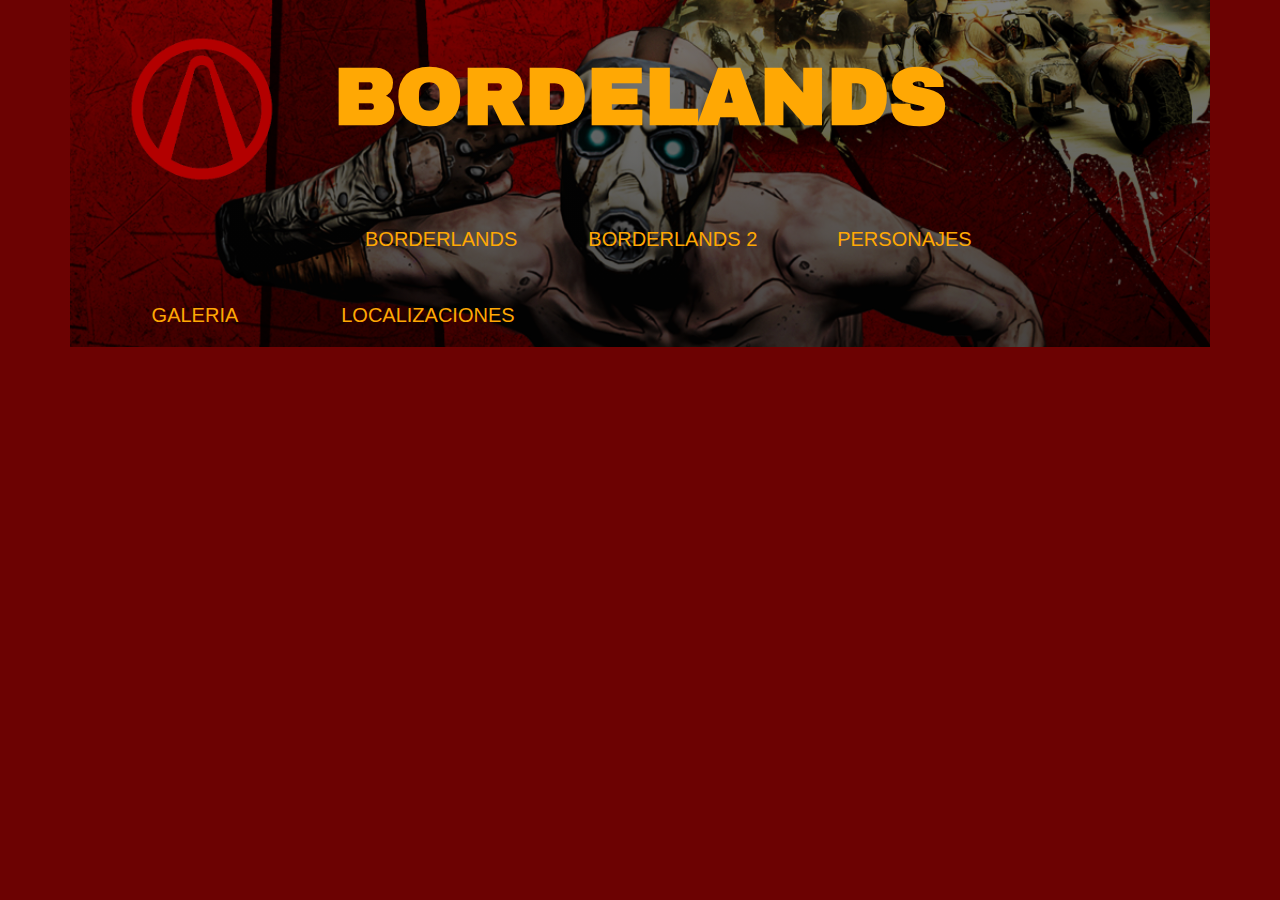
==== borderlands photo gallery/index.html @ abb52c44 "created new folder for exercice 2" ====
<!DOCTYPE html>
<html lang="es">

<head>
    <link rel="stylesheet" type="text/css" href="vendors/css/normalize.css">
    <link rel="stylesheet" type="text/css" href="vendors/css/grid.css">
    <link rel="stylesheet" type="text/css" href="vendors/css/ionicons.min.css">
    <link href="https://fonts.googleapis.com/css?family=Archivo+Black" rel="stylesheet">
    <link rel="stylesheet" type="text/css" href="resources/css/style.css">
    <title>Borderlands Fanpage</title>
</head>

<body>
    <header>
        <div class="row cabecera">
            <img src="contents/borderlands-logo.png" alt="Logo Borderlands">
            <h1>BORDELANDS</h1>
            <nav>
                <div class="menu-cabecera">
                    <div class="col span-1-of-5">
                        <li><a href="#">Borderlands</a> </li>
                    </div>
                    <div class="col span-1-of-5">
                        <li><a href="#">Borderlands 2</a> </li>
                    </div>
                    <div class="col span-1-of-5">
                        <li><a href="#">Personajes</a> </li>
                    </div>
                    <div class="col span-1-of-5">
                        <li><a href="#">Galeria</a> </li>
                    </div>
                    <div class="col span-1-of-5">
                        <li><a href="#">Localizaciones</a> </li>
                    </div>
                </div>
            </nav>

        </div>

    </header>

    <section class="row seccion-personajes">
        
    </section>
</body>

</html>
<!--

-->
---- borderlands photo gallery/vendors/css/grid.css ----
/*  SECTIONS  ============================================================================= */

.section {
	clear: both;
	padding: 0px;
	margin: 0px;
}

/*  GROUPING  ============================================================================= */

.row {
    zoom: 1; /* For IE 6/7 (trigger hasLayout) */
}

.row:before,
.row:after {
    content:"";
    display:table;
}
.row:after {
    clear:both;
}

/*  GRID COLUMN SETUP   ==================================================================== */

.col {
	display: block;
	float:left;
	margin: 1% 0 1% 1.6%;
}

.col:first-child { margin-left: 0; } /* all browsers except IE6 and lower */


/*  REMOVE MARGINS AS ALL GO FULL WIDTH AT 480 PIXELS */

@media only screen and (max-width: 480px) {
	.col { 
		/*margin: 1% 0 1% 0%;*/
        margin: 0;
	}
}


/*  GRID OF TWO   ============================================================================= */


.span-2-of-2 {
	width: 100%;
}

.span-1-of-2 {
	width: 49.2%;
}

/*  GO FULL WIDTH AT LESS THAN 480 PIXELS */

@media only screen and (max-width: 480px) {
	.span-2-of-2 {
		width: 100%; 
	}
	.span-1-of-2 {
		width: 100%; 
	}
}


/*  GRID OF THREE   ============================================================================= */

	
.span-3-of-3 {
	width: 100%; 
}

.span-2-of-3 {
	width: 66.13%; 
}

.span-1-of-3 {
	width: 32.26%; 
}


/*  GO FULL WIDTH AT LESS THAN 480 PIXELS */

@media only screen and (max-width: 480px) {
	.span-3-of-3 {
		width: 100%; 
	}
	.span-2-of-3 {
		width: 100%; 
	}
	.span-1-of-3 {
		width: 100%;
	}
}

/*  GRID OF FOUR   ============================================================================= */

	
.span-4-of-4 {
	width: 100%; 
}

.span-3-of-4 {
	width: 74.6%; 
}

.span-2-of-4 {
	width: 49.2%; 
}

.span-1-of-4 {
	width: 23.8%; 
}


/*  GO FULL WIDTH AT LESS THAN 480 PIXELS */

@media only screen and (max-width: 480px) {
	.span-4-of-4 {
		width: 100%; 
	}
	.span-3-of-4 {
		width: 100%; 
	}
	.span-2-of-4 {
		width: 100%; 
	}
	.span-1-of-4 {
		width: 100%; 
	}
}


/*  GRID OF FIVE   ============================================================================= */

	
.span-5-of-5 {
	width: 100%;
}

.span-4-of-5 {
  	width: 79.68%; 
}

.span-3-of-5 {
  	width: 59.36%; 
}

.span-2-of-5 {
  	width: 39.04%;
}

.span-1-of-5 {
  	width: 18.72%;
}


/*  GO FULL WIDTH AT LESS THAN 480 PIXELS */

@media only screen and (max-width: 480px) {
	.span-5-of-5 {
		width: 100%; 
	}
	.span-4-of-5 {
		width: 100%; 
	}
	.span-3-of-5 {
		width: 100%; 
	}
	.span-2-of-5 {
		width: 100%; 
	}
	.span-1-of-5 {
		width: 100%; 
	}
}


/*  GRID OF SIX   ============================================================================= */


.span-6-of-6 {
	width: 100%;
}

.span-5-of-6 {
  	width: 83.06%;
}

.span-4-of-6 {
  	width: 66.13%;
}

.span-3-of-6 {
  	width: 49.2%;
}

.span-2-of-6 {
  	width: 32.26%;
}

.span-1-of-6 {
  	width: 15.33%;
}


/*  GO FULL WIDTH AT LESS THAN 480 PIXELS */

@media only screen and (max-width: 480px) {
	.span-6-of-6 {
		width: 100%; 
	}
	.span-5-of-6 {
		width: 100%; 
	}
	.span-4-of-6 {
		width: 100%; 
	}
	.span-3-of-6 {
		width: 100%; 
	}
	.span-2-of-6 {
		width: 100%; 
	}
	.span-1-of-6 {
		width: 100%; 
	}
}



/*  GRID OF SEVEN   ============================================================================= */


.span-7-of-7 {
	width: 100%;
}

.span-6-of-7 {
	width: 85.48%;
}

.span-5-of-7 {
  	width: 70.97%;
}

.span-4-of-7 {
  	width: 56.45%;
}

.span-3-of-7 {
  	width: 41.94%;
}

.span-2-of-7 {
  	width: 27.42%;
}

.span-1-of-7 {
  	width: 12.91%;
}


/*  GO FULL WIDTH AT LESS THAN 480 PIXELS */

@media only screen and (max-width: 480px) {
	.span-7-of-7 {
		width: 100%; 
	}
	.span-6-of-7 {
		width: 100%; 
	}
	.span-5-of-7 {
		width: 100%; 
	}
	.span-4-of-7 {
		width: 100%; 
	}
	.span-3-of-7 {
		width: 100%; 
	}
	.span-2-of-7 {
		width: 100%; 
	}
	.span-1-of-7 {
		width: 100%; 
	}
}


/*  GRID OF EIGHT   ============================================================================= */

	
.span-8-of-8 {
	width: 100%;
}

.span-7-of-8 {
	width: 87.3%; 
}

.span-6-of-8 {
	width: 74.6%; 
}

.span-5-of-8 {
	width: 61.9%; 
}

.span-4-of-8 {
	width: 49.2%; 
}

.span-3-of-8 {
	width: 36.5%;
}

.span-2-of-8 {
	width: 23.8%; 
}

.span-1-of-8 {
	width: 11.1%; 
}


/*  GO FULL WIDTH AT LESS THAN 480 PIXELS */

@media only screen and (max-width: 480px) {
	.span-8-of-8 {
		width: 100%; 
	}
	.span-7-of-8 {
		width: 100%; 
	}
	.span-6-of-8 {
		width: 100%; 
	}
	.span-5-of-8 {
		width: 100%; 
	}
	.span-4-of-8 {
		width: 100%; 
	}
	.span-3-of-8 {
		width: 100%; 
	}
	.span-2-of-8 {
		width: 100%; 
	}
	.span-1-of-8 {
		width: 100%; 
	}
}


/*  GRID OF NINE   ============================================================================= */


.span-9-of-9 {
	width: 100%;
}

.span-8-of-9 {
	width: 88.71%;
}

.span-7-of-9 {
	width: 77.42%; 
}

.span-6-of-9 {
	width: 66.13%; 
}

.span-5-of-9 {
	width: 54.84%; 
}

.span-4-of-9 {
	width: 43.55%; 
}

.span-3-of-9 {
	width: 32.26%;
}

.span-2-of-9 {
	width: 20.97%; 
}

.span-1-of-9 {
	width: 9.68%; 
}


/*  GO FULL WIDTH AT LESS THAN 480 PIXELS */

@media only screen and (max-width: 480px) {
	.span-9-of-9 {
		width: 100%; 
	}
	.span-8-of-9 {
		width: 100%; 
	}
	.span-7-of-9 {
		width: 100%; 
	}
	.span-6-of-9 {
		width: 100%; 
	}
	.span-5-of-9 {
		width: 100%; 
	}
	.span-4-of-9 {
		width: 100%; 
	}
	.span-3-of-9 {
		width: 100%; 
	}
	.span-2-of-9 {
		width: 100%; 
	}
	.span-1-of-9 {
		width: 100%; 
	}
}


/*  GRID OF TEN   ============================================================================= */


.span-10-of-10 {
	width: 100%;
}

.span-9-of-10 {
	width: 89.84%;
}

.span-8-of-10 {
	width: 79.68%;
}

.span-7-of-10 {
	width: 69.52%; 
}

.span-6-of-10 {
	width: 59.36%; 
}

.span-5-of-10 {
	width: 49.2%; 
}

.span-4-of-10 {
	width: 39.04%; 
}

.span-3-of-10 {
	width: 28.88%;
}

.span-2-of-10 {
	width: 18.72%; 
}

.span-1-of-10 {
	width: 8.56%; 
}


/*  GO FULL WIDTH AT LESS THAN 480 PIXELS */

@media only screen and (max-width: 480px) {
	.span-10-of-10 {
		width: 100%; 
	}
	.span-9-of-10 {
		width: 100%; 
	}
	.span-8-of-10 {
		width: 100%; 
	}
	.span-7-of-10 {
		width: 100%; 
	}
	.span-6-of-10 {
		width: 100%; 
	}
	.span-5-of-10 {
		width: 100%; 
	}
	.span-4-of-10 {
		width: 100%; 
	}
	.span-3-of-10 {
		width: 100%; 
	}
	.span-2-of-10 {
		width: 100%; 
	}
	.span-1-of-10 {
		width: 100%; 
	}
}


/*  GRID OF ELEVEN   ============================================================================= */

.span-11-of-11 {
	width: 100%;
}

.span-10-of-11 {
	width: 90.76%;
}

.span-9-of-11 {
	width: 81.52%;
}

.span-8-of-11 {
	width: 72.29%;
}

.span-7-of-11 {
	width: 63.05%; 
}

.span-6-of-11 {
	width: 53.81%; 
}

.span-5-of-11 {
	width: 44.58%; 
}

.span-4-of-11 {
	width: 35.34%; 
}

.span-3-of-11 {
	width: 26.1%;
}

.span-2-of-11 {
	width: 16.87%; 
}

.span-1-of-11 {
	width: 7.63%; 
}


/*  GO FULL WIDTH AT LESS THAN 480 PIXELS */

@media only screen and (max-width: 480px) {
	.span-11-of-11 {
		width: 100%; 
	}
	.span-10-of-11 {
		width: 100%; 
	}
	.span-9-of-11 {
		width: 100%; 
	}
	.span-8-of-11 {
		width: 100%; 
	}
	.span-7-of-11 {
		width: 100%; 
	}
	.span-6-of-11 {
		width: 100%; 
	}
	.span-5-of-11 {
		width: 100%; 
	}
	.span-4-of-11 {
		width: 100%; 
	}
	.span-3-of-11 {
		width: 100%; 
	}
	.span-2-of-11 {
		width: 100%; 
	}
	.span-1-of-11 {
		width: 100%; 
	}
}


/*  GRID OF TWELVE   ============================================================================= */

.span-12-of-12 {
	width: 100%;
}

.span-11-of-12 {
	width: 91.53%;
}

.span-10-of-12 {
	width: 83.06%;
}

.span-9-of-12 {
	width: 74.6%;
}

.span-8-of-12 {
	width: 66.13%;
}

.span-7-of-12 {
	width: 57.66%; 
}

.span-6-of-12 {
	width: 49.2%; 
}

.span-5-of-12 {
	width: 40.73%; 
}

.span-4-of-12 {
	width: 32.26%; 
}

.span-3-of-12 {
	width: 23.8%;
}

.span-2-of-12 {
	width: 15.33%; 
}

.span-1-of-12 {
	width: 6.86%; 
}


/*  GO FULL WIDTH AT LESS THAN 480 PIXELS */

@media only screen and (max-width: 480px) {
	.span-12-of-12 {
		width: 100%; 
	}
	.span-11-of-12 {
		width: 100%; 
	}
	.span-10-of-12 {
		width: 100%; 
	}
	.span-9-of-12 {
		width: 100%; 
	}
	.span-8-of-12 {
		width: 100%; 
	}
	.span-7-of-12 {
		width: 100%; 
	}
	.span-6-of-12 {
		width: 100%; 
	}
	.span-5-of-12 {
		width: 100%; 
	}
	.span-4-of-12 {
		width: 100%; 
	}
	.span-3-of-12 {
		width: 100%; 
	}
	.span-2-of-12 {
		width: 100%; 
	}
	.span-1-of-12 {
		width: 100%; 
	}
}
---- borderlands photo gallery/resources/css/style.css ----
/*Set up basico*/

*{
    margin: 0;
    padding: 0;
    box-sizing: border-box;
}

html{
    background-color: #6c0202;
    color: #555;
    font-family: 'Lato', 'Arial', sans-serif;
    font-size: 20px;
    font-weight: 300;
    text-rendering: optimizeLegibility;
}
.clearfix{
    zoom: 1;
}
.clearfix:after{
    display: block;
    content: '.';
    clear: both;
    height: 0;
    visibility: hidden;
    
}
/*Reusable*/
.row {
    max-width: 1140px;
    margin: auto;
}
.box {
    padding: 1%;
}
/*Header*/
.cabecera {
    font-size: 200%;
    text-align: left;
    background-image:  linear-gradient(rgba(0, 0, 0, 0.5), rgba(0, 0, 0, 0.7)), url(img/fondo-cabecera.jpg);
    background-position: top;
    background-size: cover;
    
}

.cabecera img{
    float: left;
    height: 150px;
    width: auto;
    margin: 3% 5% 3% 5%;
}
/*menu*/
.cabecera li{
    display: block;
    margin: 2% 10% 2% 10%;
    text-align: center;
    
    
}

.cabecera li a:link,
.cabecera li a:visited {
    text-decoration: none;
    text-transform: uppercase;
    font-size: 50%;
    color: #ffa804;
    border-bottom: 2px solid transparent;
    transition: border-bottom 0.2s;
    padding: 8px 0;
}

.cabecera li a:hover,
.cabecera li a:active {
    border-bottom: 2px solid #6c0202;
}
/*Letras*/
h1 {
    font-family: 'Archivo Black', sans-serif;
    font-size: 200%;
    color: #ffa804;
}

h2{
    font-size: 70%;
    
}
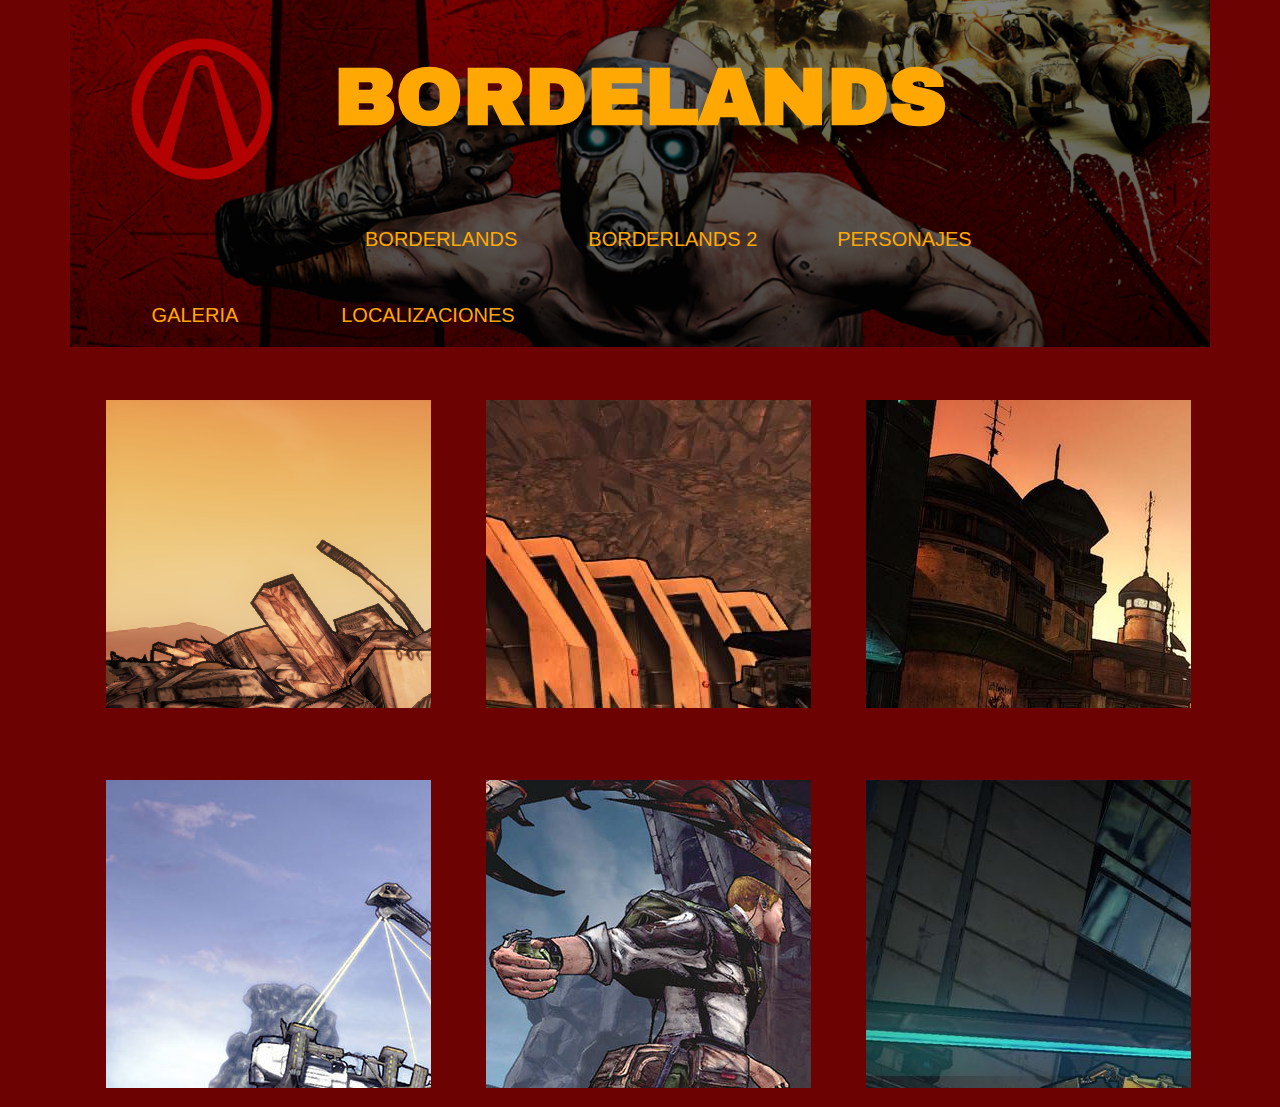
==== commit c2a53a7f: "added boxes with photos" ====
--- a/borderlands photo gallery/index.html
+++ b/borderlands photo gallery/index.html
@@ -12,8 +12,7 @@
 
 <body>
     <header>
-        <div class="row cabecera">
-            <img src="contents/borderlands-logo.png" alt="Logo Borderlands">
+        <div class="row cabecera"> <img src="contents/borderlands-logo.png" alt="Logo Borderlands">
             <h1>BORDELANDS</h1>
             <nav>
                 <div class="menu-cabecera">
@@ -34,12 +33,39 @@
                     </div>
                 </div>
             </nav>
-
         </div>
-
     </header>
-
-    <section class="row seccion-personajes">
+    <section class="row seccion-fotos">
+        <div class="pbox">
+            <div class="content"> 
+            <img src="contents/pg_1.png">
+            </div>
+        </div>
+        <div class="pbox">
+            <div class="content"> 
+            <img src="contents/pg_2.jpg">
+            </div>
+        </div>
+        <div class="pbox">
+            <div class="content"> 
+            <img src="contents/pg_3.jpg">
+            </div>
+        </div>
+        <div class="pbox">
+            <div class="content"> 
+            <img src="contents/pg_4.jpg">
+            </div>
+        </div>
+        <div class="pbox">
+            <div class="content"> 
+            <img src="contents/pg_5.jpg">
+            </div>
+        </div>
+        <div class="pbox">
+            <div class="content"> 
+            <img src="contents/pg_6.jpg">
+            </div>
+        </div>
         
     </section>
 </body>
--- a/borderlands photo gallery/resources/css/style.css
+++ b/borderlands photo gallery/resources/css/style.css
@@ -1,5 +1,10 @@
 /*Set up basico*/
-
+.content {
+    position:absolute;
+    height:80%; /* = 100% - 2*10% padding */
+    width:90%; /* = 100% - 2*5% padding */
+    padding: 10% 5%;
+}
 *{
     margin: 0;
     padding: 0;
@@ -84,3 +89,11 @@
     font-size: 70%;
     
 }
+.pbox {
+    float:left;
+    position: relative;
+    width: 30%;
+    padding-bottom: 30%; /* = width for a 1:1 aspect ratio */
+    margin:1.66%;
+    overflow:hidden;
+}
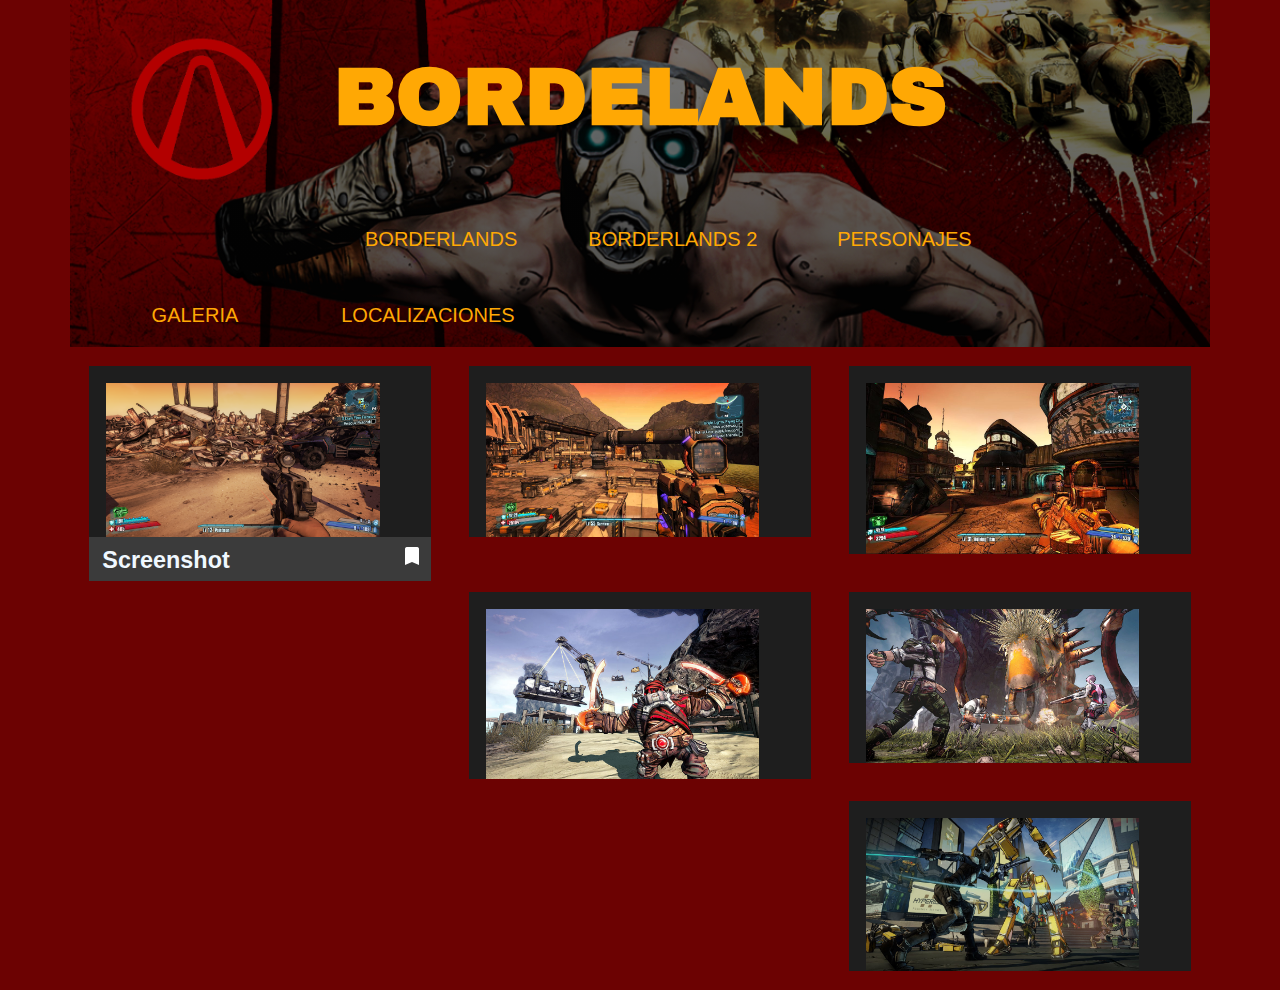
==== commit ee6faf72: "making the boxes and footers (footers unfinished)" ====
--- a/borderlands photo gallery/index.html
+++ b/borderlands photo gallery/index.html
@@ -37,34 +37,26 @@
     </header>
     <section class="row seccion-fotos">
         <div class="pbox">
-            <div class="content"> 
-            <img src="contents/pg_1.png">
+            <div class="photo"> <img class="rs" src="contents/pg_1.png"> </div>
+            <div class="pfooter">
+                <div class="ptittle"><h3>Screenshot</h3></div>
+                <div class="picon"> <img src="resources/img/ic_bookmark_white_24dp_1x.png"></div>
             </div>
         </div>
         <div class="pbox">
-            <div class="content"> 
-            <img src="contents/pg_2.jpg">
-            </div>
+            <div class="photo"> <img class="rs" src="contents/pg_2.jpg"> </div>
         </div>
         <div class="pbox">
-            <div class="content"> 
-            <img src="contents/pg_3.jpg">
-            </div>
+            <div class="photo"> <img class="rs" src="contents/pg_3.jpg"> </div>
         </div>
         <div class="pbox">
-            <div class="content"> 
-            <img src="contents/pg_4.jpg">
-            </div>
+            <div class="photo"> <img class="rs" src="contents/pg_4.jpg"> </div>
         </div>
         <div class="pbox">
-            <div class="content"> 
-            <img src="contents/pg_5.jpg">
-            </div>
+            <div class="photo"> <img class="rs" src="contents/pg_5.jpg"> </div>
         </div>
         <div class="pbox">
-            <div class="content"> 
-            <img src="contents/pg_6.jpg">
-            </div>
+            <div class="photo"> <img class="rs" src="contents/pg_6.jpg"> </div>
         </div>
         
     </section>
--- a/borderlands photo gallery/resources/css/style.css
+++ b/borderlands photo gallery/resources/css/style.css
@@ -1,10 +1,55 @@
 /*Set up basico*/
-.content {
-    position:absolute;
-    height:80%; /* = 100% - 2*10% padding */
+.pfooter{
+    position: relative;
+    float: left;
+    padding:2%;
+    width: 100%;
+    background-color: rgba(255, 255, 255, 0.13);
+}
+.ptittle{
+    position: relative;
+    float: left;
+    padding-top: 1%;
+    padding-left: 2%;
+    padding-right: 2%;
+    color:aliceblue;
+}
+.picon{
+    position: relative;
+    float: right;
+}
+.pbox {
+    float:left;
+    position: relative;
+    width: 30%;
+    padding-bottom : 0%; /* = width for a 1:1 aspect ratio */
+    margin:1.66%;
+    background-color:#1E1E1E;
+}
+
+.photo {
+    position:relative;
+    height:90%; /* = 100% - 2*5% padding */
     width:90%; /* = 100% - 2*5% padding */
-    padding: 10% 5%;
+    padding: 5%;
+    
 }
+
+/*  For responsive images */
+
+.photo .rs{
+    position: relative;
+    float: left;
+    width:auto;
+    height:auto;
+    max-height:90%;
+    max-width:100%;
+}
+.ptext{
+    font-weight:9;
+    font-size:24px;
+}
+/*******************************/
 *{
     margin: 0;
     padding: 0;
@@ -89,11 +134,3 @@
     font-size: 70%;
     
 }
-.pbox {
-    float:left;
-    position: relative;
-    width: 30%;
-    padding-bottom: 30%; /* = width for a 1:1 aspect ratio */
-    margin:1.66%;
-    overflow:hidden;
-}
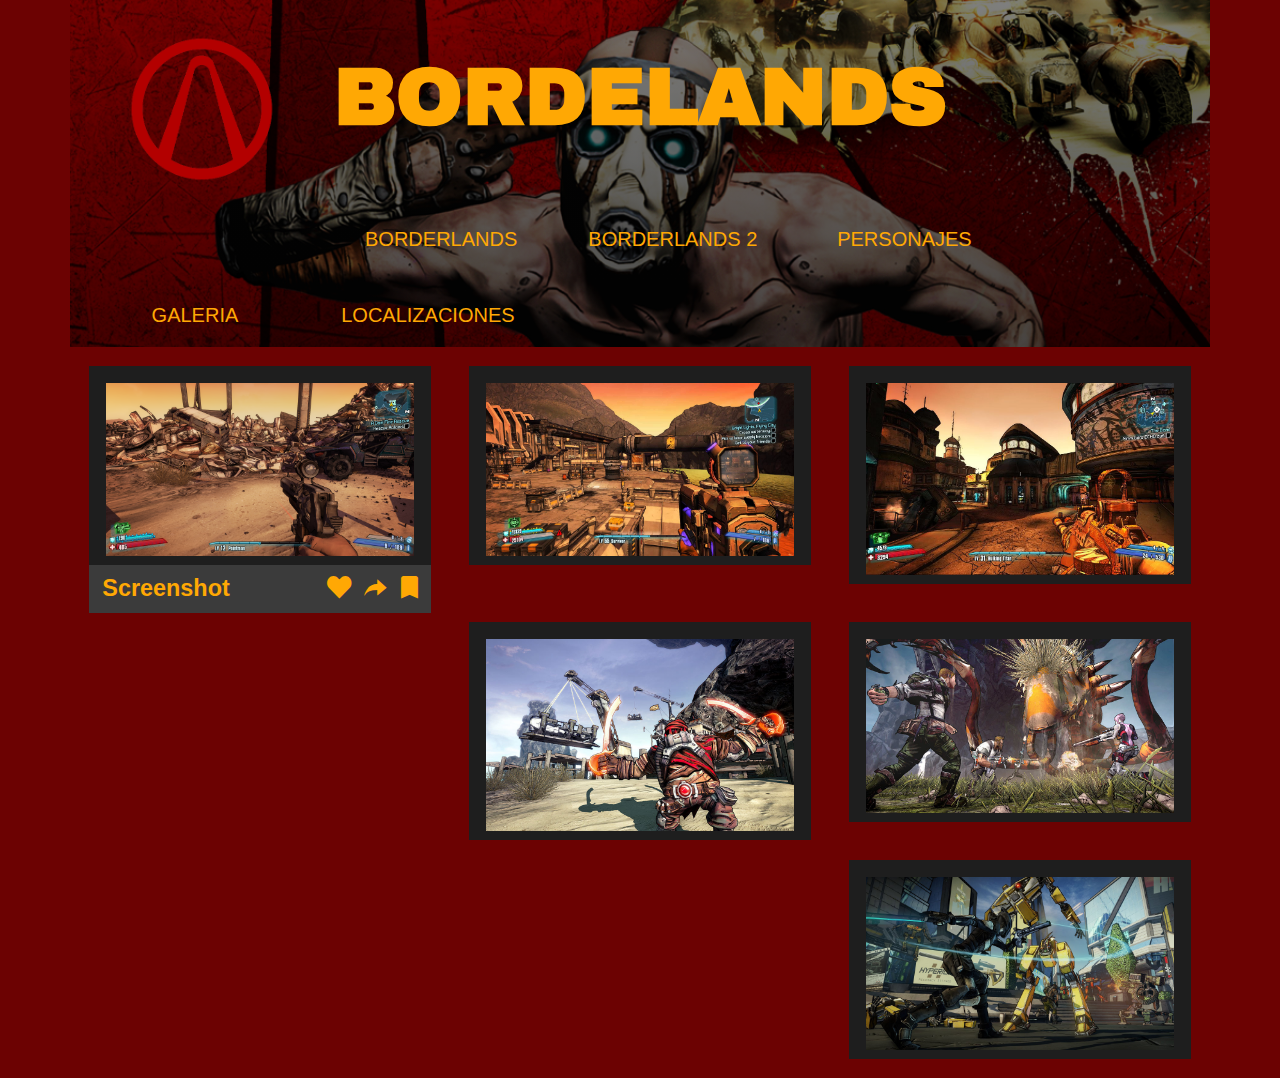
==== commit ee3a7828: "icons added to photo footer" ====
--- a/borderlands photo gallery/index.html
+++ b/borderlands photo gallery/index.html
@@ -4,7 +4,7 @@
 <head>
     <link rel="stylesheet" type="text/css" href="vendors/css/normalize.css">
     <link rel="stylesheet" type="text/css" href="vendors/css/grid.css">
-    <link rel="stylesheet" type="text/css" href="vendors/css/ionicons.min.css">
+    <link rel="stylesheet" type="text/css" href="vendors/css/ionicons.css">
     <link href="https://fonts.googleapis.com/css?family=Archivo+Black" rel="stylesheet">
     <link rel="stylesheet" type="text/css" href="resources/css/style.css">
     <title>Borderlands Fanpage</title>
@@ -40,7 +40,9 @@
             <div class="photo"> <img class="rs" src="contents/pg_1.png"> </div>
             <div class="pfooter">
                 <div class="ptittle"><h3>Screenshot</h3></div>
-                <div class="picon"> <img src="resources/img/ic_bookmark_white_24dp_1x.png"></div>
+                <div class="picon"> <i class="ion-android-bookmark"></i></div>
+                <div class="picon"> <i class="ion-forward"></i></div>
+                <div class="picon"> <i class="ion-heart"></i></div>
             </div>
         </div>
         <div class="pbox">
--- a/borderlands photo gallery/resources/css/style.css
+++ b/borderlands photo gallery/resources/css/style.css
@@ -12,11 +12,15 @@
     padding-top: 1%;
     padding-left: 2%;
     padding-right: 2%;
-    color:aliceblue;
+    color:#ffa804;
 }
 .picon{
     position: relative;
     float: right;
+    color:#ffa804;
+    font-size: 30px;
+    padding-left: 2%;
+    padding-right: 2%;
 }
 .pbox {
     float:left;
@@ -30,7 +34,7 @@
 .photo {
     position:relative;
     height:90%; /* = 100% - 2*5% padding */
-    width:90%; /* = 100% - 2*5% padding */
+    width:100%; /* = 100% - 2*5% padding */
     padding: 5%;
     
 }
@@ -44,6 +48,7 @@
     height:auto;
     max-height:90%;
     max-width:100%;
+    padding-bottom: 3%;
 }
 .ptext{
     font-weight:9;
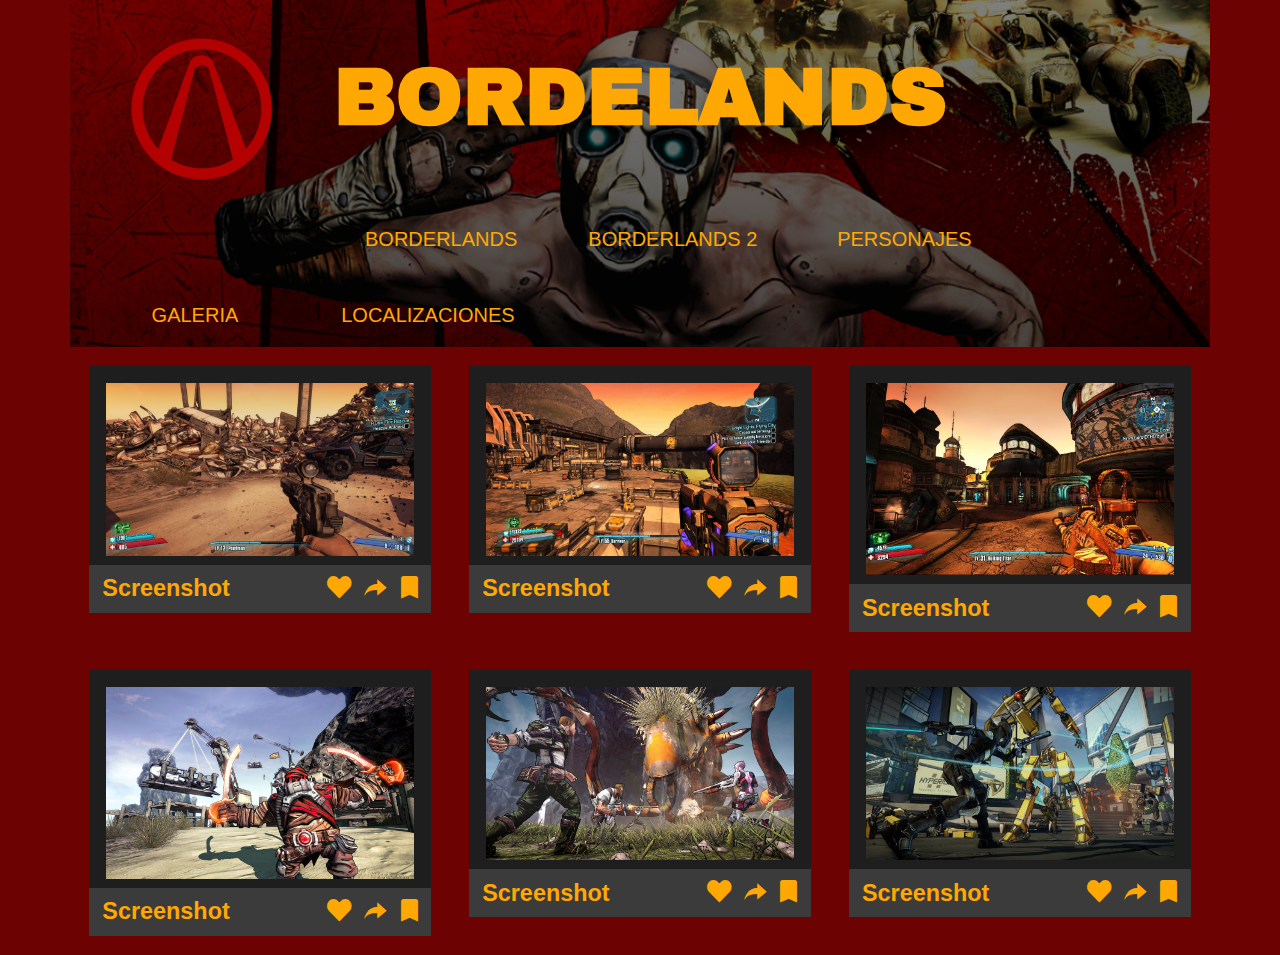
==== commit 2e842055: "revisar duración de la animación de los iconos (animation-duration)" ====
--- a/borderlands photo gallery/index.html
+++ b/borderlands photo gallery/index.html
@@ -47,18 +47,48 @@
         </div>
         <div class="pbox">
             <div class="photo"> <img class="rs" src="contents/pg_2.jpg"> </div>
+            <div class="pfooter">
+                <div class="ptittle"><h3>Screenshot</h3></div>
+                <div class="picon"> <i class="ion-android-bookmark"></i></div>
+                <div class="picon"> <i class="ion-forward"></i></div>
+                <div class="picon"> <i class="ion-heart"></i></div>
+            </div>
         </div>
         <div class="pbox">
             <div class="photo"> <img class="rs" src="contents/pg_3.jpg"> </div>
+            <div class="pfooter">
+                <div class="ptittle"><h3>Screenshot</h3></div>
+                <div class="picon"> <i class="ion-android-bookmark"></i></div>
+                <div class="picon"> <i class="ion-forward"></i></div>
+                <div class="picon"> <i class="ion-heart"></i></div>
+            </div>
         </div>
         <div class="pbox">
             <div class="photo"> <img class="rs" src="contents/pg_4.jpg"> </div>
+            <div class="pfooter">
+                <div class="ptittle"><h3>Screenshot</h3></div>
+                <div class="picon"> <i class="ion-android-bookmark"></i></div>
+                <div class="picon"> <i class="ion-forward"></i></div>
+                <div class="picon"> <i class="ion-heart"></i></div>
+            </div>
         </div>
         <div class="pbox">
             <div class="photo"> <img class="rs" src="contents/pg_5.jpg"> </div>
+            <div class="pfooter">
+                <div class="ptittle"><h3>Screenshot</h3></div>
+                <div class="picon"> <i class="ion-android-bookmark"></i></div>
+                <div class="picon"> <i class="ion-forward"></i></div>
+                <div class="picon"> <i class="ion-heart"></i></div>
+            </div>
         </div>
         <div class="pbox">
             <div class="photo"> <img class="rs" src="contents/pg_6.jpg"> </div>
+            <div class="pfooter">
+                <div class="ptittle"><h3>Screenshot</h3></div>
+                <div class="picon"> <i class="ion-android-bookmark"></i></div>
+                <div class="picon"> <i class="ion-forward"></i></div>
+                <div class="picon"> <i class="ion-heart"></i></div>
+            </div>
         </div>
         
     </section>
--- a/borderlands photo gallery/resources/css/style.css
+++ b/borderlands photo gallery/resources/css/style.css
@@ -21,6 +21,11 @@
     font-size: 30px;
     padding-left: 2%;
     padding-right: 2%;
+}
+.picon:hover{
+    color: #ffc250;
+    transform: scale(1.5);
+    animation-duration: 2s;
 }
 .pbox {
     float:left;
